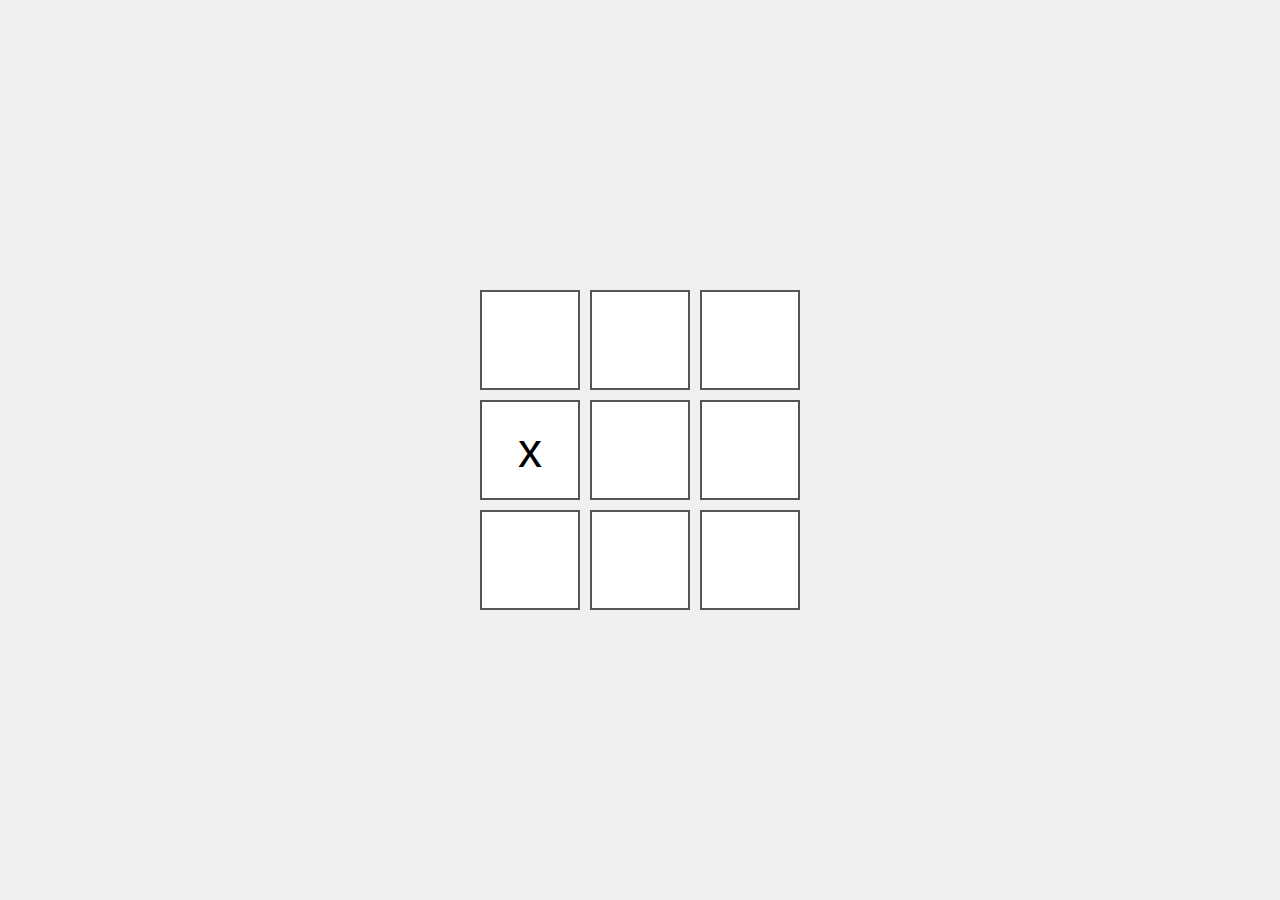
==== pruebaTablero.html @ fa0f2984 "empezando con javascript" ====
<!DOCTYPE html>
<html lang="en">
<head>
    <meta charset="UTF-8">
    <meta name="viewport" content="width=device-width, initial-scale=1.0">
    <link rel="stylesheet" href="pruebaStyles.css">
    <title>Prueba Tablero</title>
</head>
<body>
    <div class="tablero"></div>
    <script type="module" src="main.js"></script>
</body>
</html>
---- pruebaStyles.css ----
body {
    font-family: Arial, sans-serif;
    display: flex;
    align-items: center;
    justify-content: center;
    height: 100vh;
    margin: 0;
    background-color: #f0f0f0;
}

.tablero {
    display: grid;
    grid-template-columns: repeat(3, 100px); /* 3 columnas de 100px */
    grid-template-rows: repeat(3, 100px);    /* 3 filas de 100px */
    grid-gap: 10px;
    justify-items: center; /* Centra los botones dentro de sus celdas */
}

.tablero button {
    width: 100px;
    height: 100px;
    font-size: 3rem;
    cursor: pointer;
    border: 2px solid #555;
    background-color: #fff;
    transition: background-color 0.2s ease;
}

.tablero button:hover {
    background-color: #e0e0e0;
}
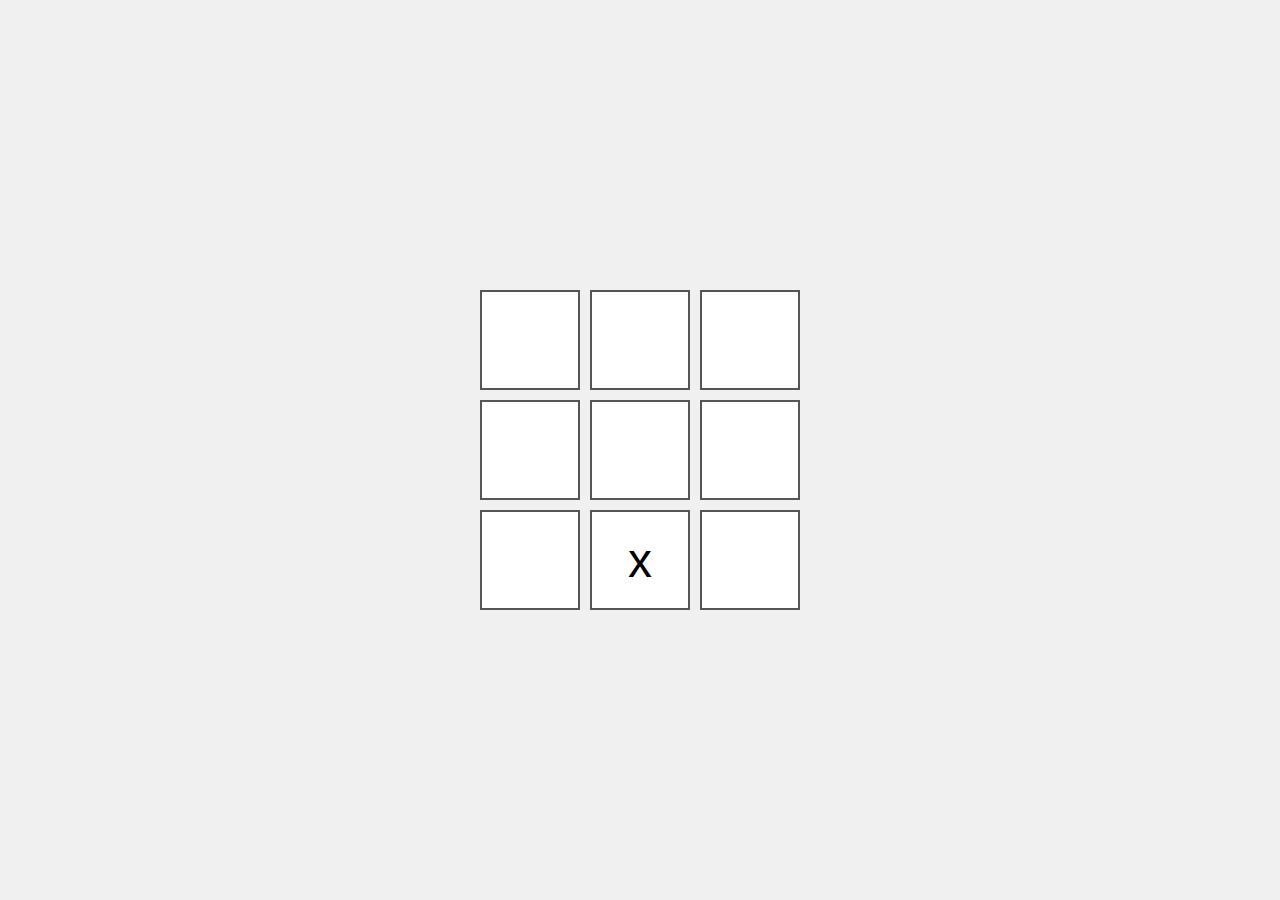
==== commit fb37b38b: "estoy con el game over" ====
--- a/pruebaTablero.html
+++ b/pruebaTablero.html
@@ -9,5 +9,8 @@
 <body>
     <div class="tablero"></div>
     <script type="module" src="main.js"></script>
+    <button id="game-over-btn" style="display:none;" onclick="resetGame()">Game Over</button>
+
+
 </body>
 </html>
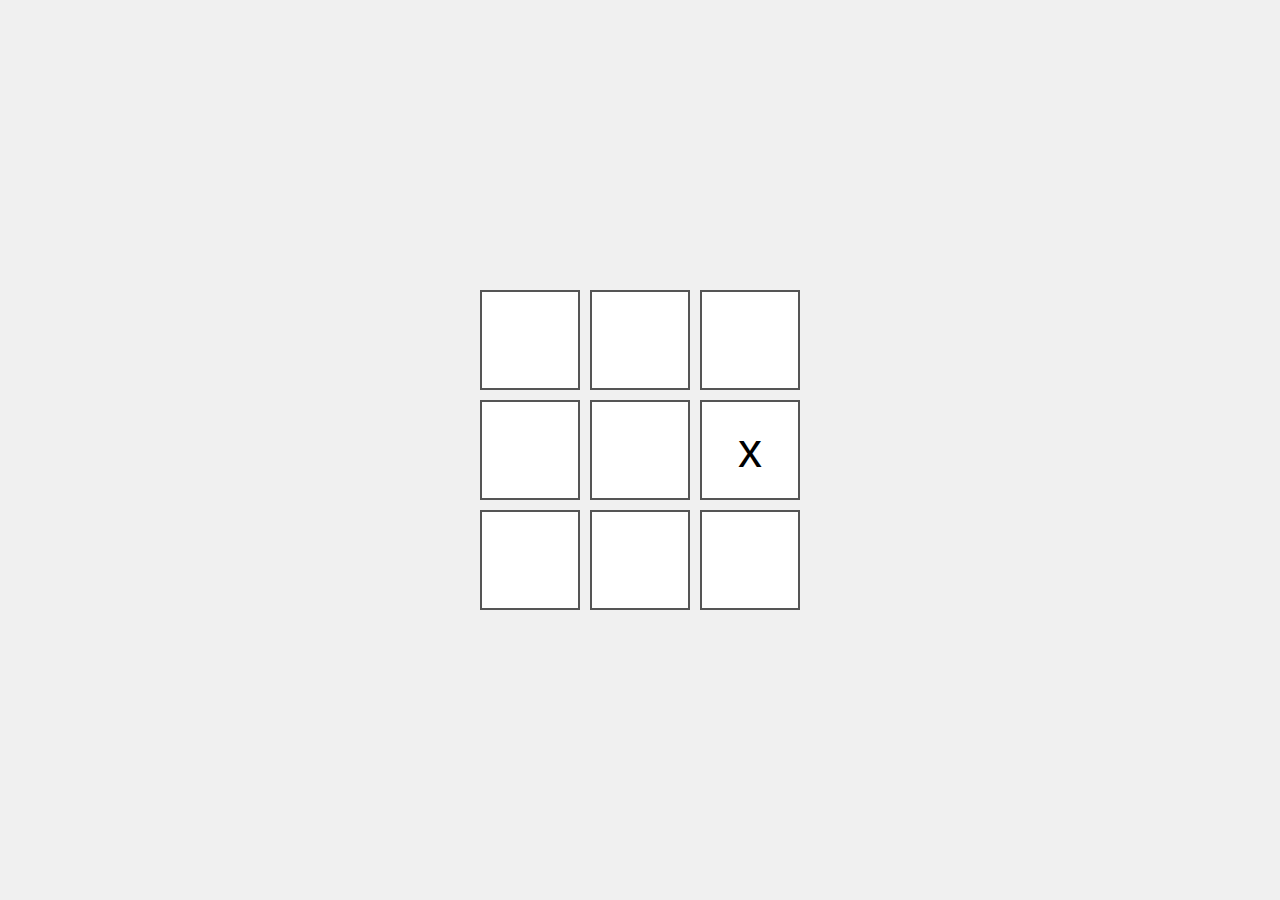
==== commit 62b04ae7: "arreglado todo el lío, falta el reinicio de las variables" ====
--- a/pruebaTablero.html
+++ b/pruebaTablero.html
@@ -9,7 +9,7 @@
 <body>
     <div class="tablero"></div>
     <script type="module" src="main.js"></script>
-    <button id="game-over-btn" style="display:none;" onclick="resetGame()">Game Over</button>
+    <button id="game-over-btn" style="display:none;">Game Over</button>
 
 
 </body>
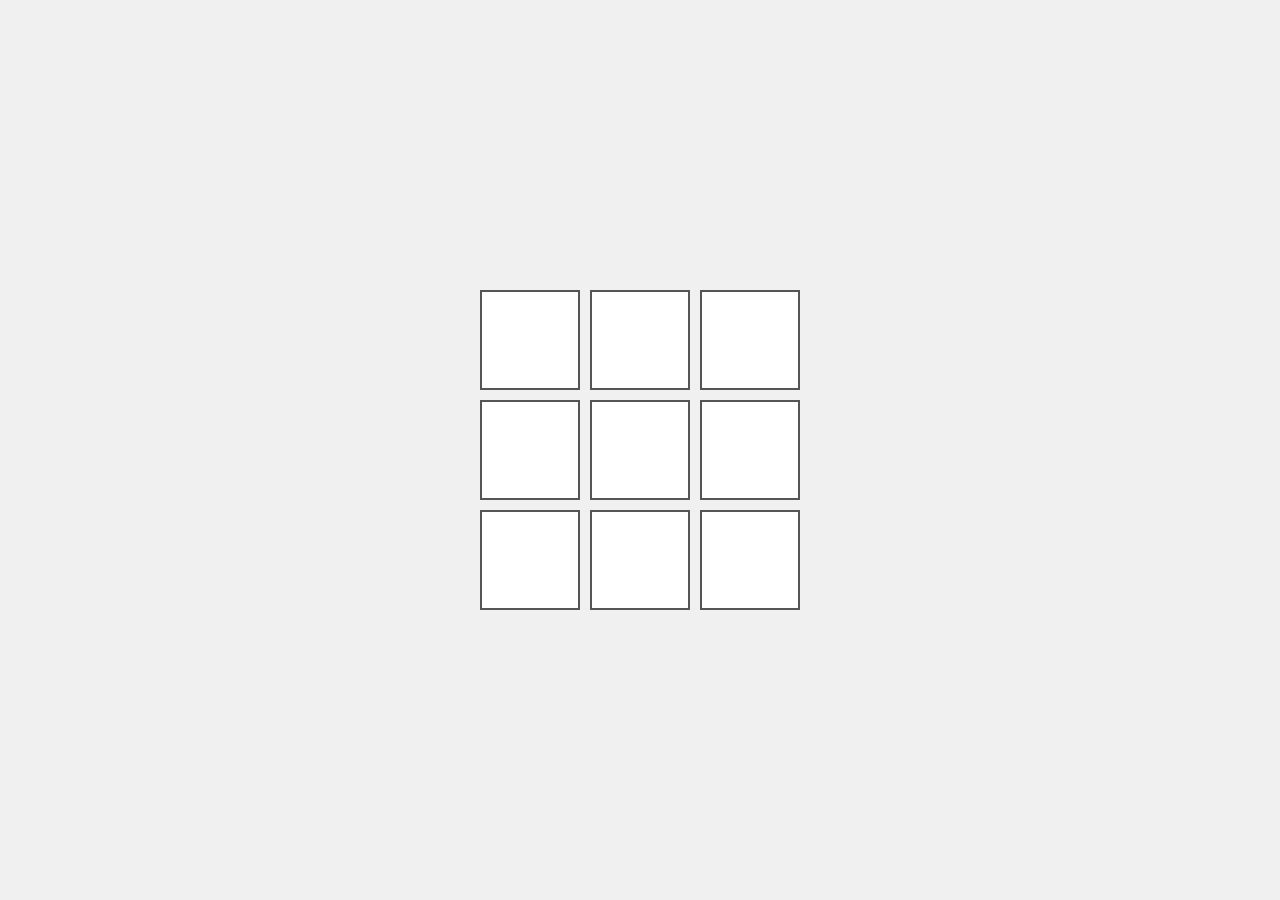
==== commit 98e82bfe: "funciona el botón de jugar de nuevo!" ====
--- a/pruebaTablero.html
+++ b/pruebaTablero.html
@@ -7,7 +7,7 @@
     <title>Prueba Tablero</title>
 </head>
 <body>
-    <div class="tablero"></div>
+    <div id="tablero"></div>
     <script type="module" src="main.js"></script>
     <button id="game-over-btn" style="display:none;">Game Over</button>
 
--- a/pruebaStyles.css
+++ b/pruebaStyles.css
@@ -8,7 +8,7 @@
     background-color: #f0f0f0;
 }
 
-.tablero {
+#tablero {
     display: grid;
     grid-template-columns: repeat(3, 100px); /* 3 columnas de 100px */
     grid-template-rows: repeat(3, 100px);    /* 3 filas de 100px */
@@ -16,7 +16,7 @@
     justify-items: center; /* Centra los botones dentro de sus celdas */
 }
 
-.tablero button {
+#tablero button {
     width: 100px;
     height: 100px;
     font-size: 3rem;
@@ -26,6 +26,6 @@
     transition: background-color 0.2s ease;
 }
 
-.tablero button:hover {
+#tablero button:hover {
     background-color: #e0e0e0;
 }
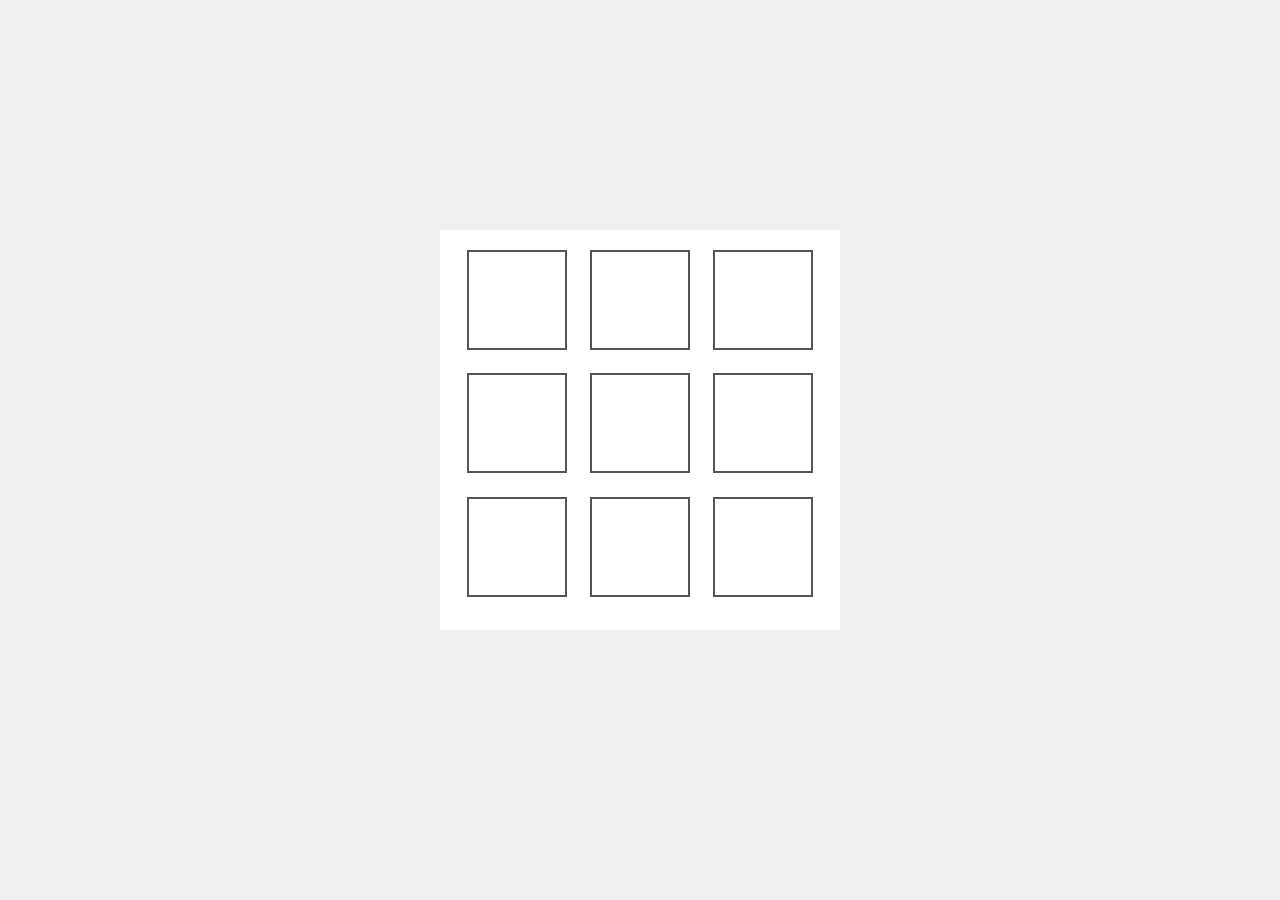
==== commit 3f3f7745: "poner bonito, falta el menú de selección de jugadores" ====
--- a/pruebaTablero.html
+++ b/pruebaTablero.html
@@ -7,9 +7,17 @@
     <title>Prueba Tablero</title>
 </head>
 <body>
-    <div id="tablero"></div>
+    <div id="contenedorPrincipal">
+        <div id="tablero"></div>
+        <div class="separador"></div>
+        <div id="endGame" style="display:none;">
+            <p id="resultado"></p>
+            <button id="game-over-btn">Jugar otra vez</button>
+        </div>
+    </div>
+   
     <script type="module" src="main.js"></script>
-    <button id="game-over-btn" style="display:none;">Game Over</button>
+    
 
 
 </body>
--- a/pruebaStyles.css
+++ b/pruebaStyles.css
@@ -8,12 +8,29 @@
     background-color: #f0f0f0;
 }
 
+#contenedorPrincipal {
+    display: flex;
+    flex-direction: column;
+    align-items: center; 
+    width: 400px;  
+    height: auto; 
+    /*border: 2px solid #555;*/
+
+    box-sizing: border-box;
+}
+
 #tablero {
     display: grid;
-    grid-template-columns: repeat(3, 100px); /* 3 columnas de 100px */
-    grid-template-rows: repeat(3, 100px);    /* 3 filas de 100px */
+    box-sizing: border-box;
+    padding: 20px;
+    background-color: #fff; 
+    grid-template-columns: repeat(3, 1fr); /* 3 columnas de 100px */
+    grid-template-rows: repeat(3, 1fr);    /* 3 filas de 100px */
     grid-gap: 10px;
+    width: 100%;
+    aspect-ratio: 1;
     justify-items: center; /* Centra los botones dentro de sus celdas */
+    /*border: 2px solid #555;*/
 }
 
 #tablero button {
@@ -29,3 +46,41 @@
 #tablero button:hover {
     background-color: #e0e0e0;
 }
+
+.separador {
+    background-color: transparent;
+    width: 100%;
+    aspect-ratio: 10;
+}
+
+#endGame {
+    display: flex;
+    flex-direction: column;
+    align-items: center;
+    justify-content: center;
+    box-sizing: border-box;
+    padding: 20px;
+    width: 100%;
+    aspect-ratio: 3;
+    background-color: #fff;
+    /*border: 2px solid #555;*/
+
+}
+#resultado {
+    font-size: 1.5em;
+    text-align: center;
+    height: 50%;
+    margin: 0;
+}
+
+#game-over-btn {
+    width: 100%;
+    height: 50%;
+    font-size: 1em;
+    border: 2px solid #555;
+    transition: background-color 0.2s ease;
+}
+
+#game-over-btn:hover {
+    background-color: #d6d6d6;
+}